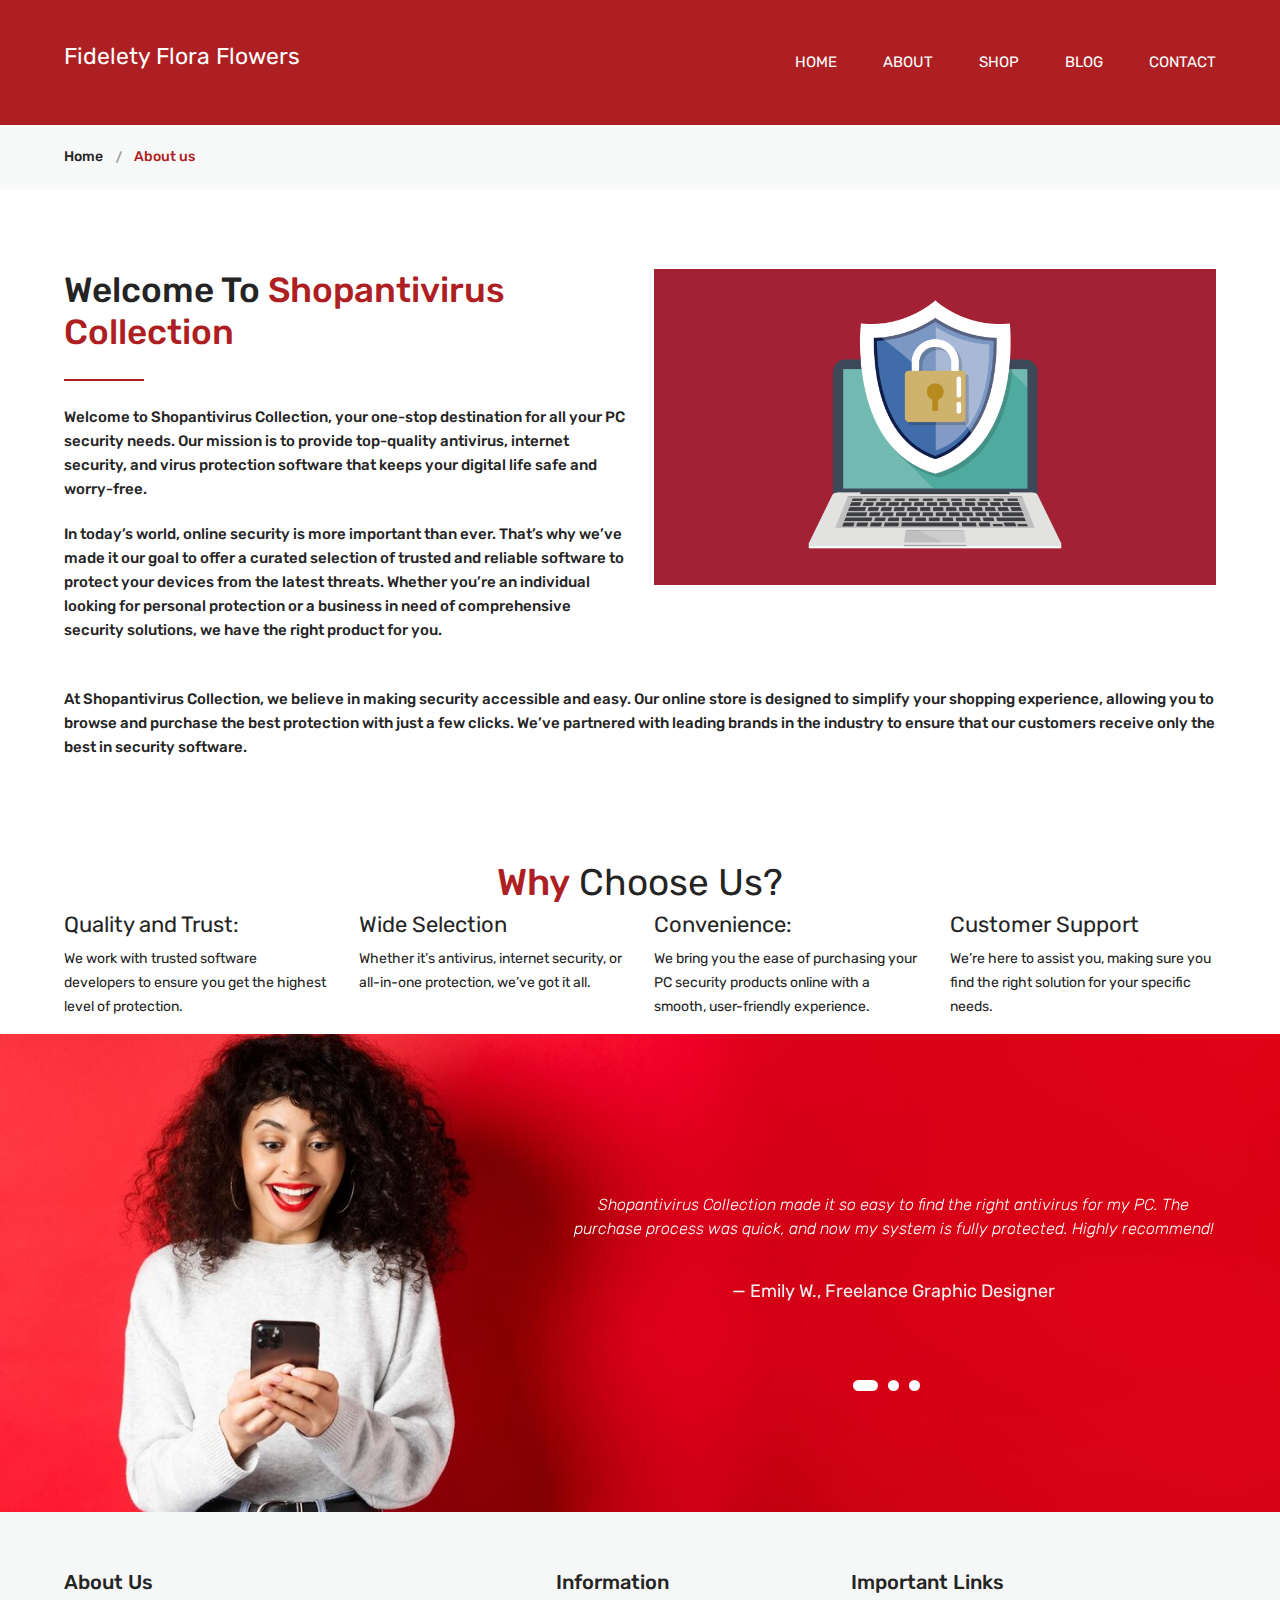
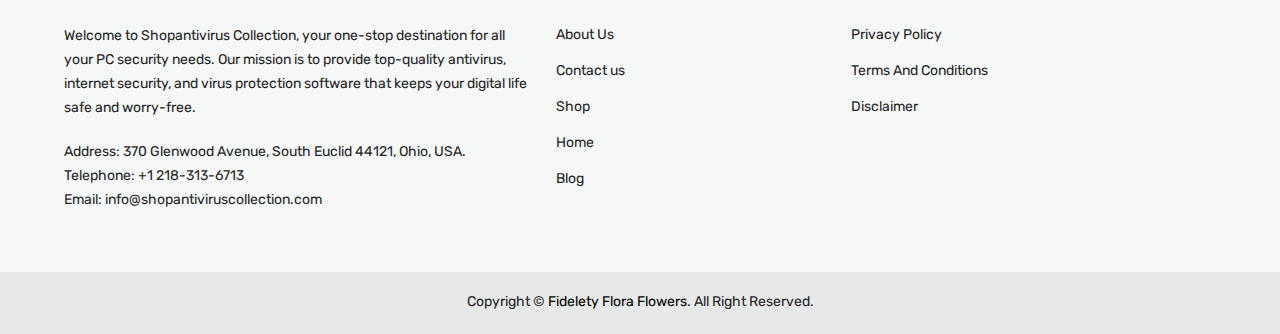
==== about-us.html @ 6005af1b "Add files via upload" ====
<!doctype html>
<html class="no-js" lang="zxx">
    

<head>
        <meta charset="utf-8">
        <meta http-equiv="x-ua-compatible" content="ie=edge">
        <title>Shopantivirus Collection - Flower eCommerce Bootstrap 5 Template</title>
        <meta name="description" content="">
        <meta name="robots" content="noindex, follow" />
        <meta name="viewport" content="width=device-width, initial-scale=1">
        <!-- Favicon -->
        <link rel="shortcut icon" type="image/x-icon" href="assets/img/favicon.png">
		
		<!-- all css here -->
        <link rel="stylesheet" href="bootstrap.min.css">
        <link rel="stylesheet" href="animate.css">
        <link rel="stylesheet" href="owl.carousel.min.css">
        <link rel="stylesheet" href="slick.css">
        <link rel="stylesheet" href="ionicons.min.css">
        <link rel="stylesheet" href="https://cdnjs.cloudflare.com/ajax/libs/font-awesome/4.5.0/css/font-awesome.css" integrity="sha512-EaaldggZt4DPKMYBa143vxXQqLq5LE29DG/0OoVenoyxDrAScYrcYcHIuxYO9YNTIQMgD8c8gIUU8FQw7WpXSQ==" crossorigin="anonymous" referrerpolicy="no-referrer" />
        <link rel="stylesheet" href="simple-line-icons.css">
        <link rel="stylesheet" href="jquery-ui.css">
        <link rel="stylesheet" href="meanmenu.min.css">
        <link rel="stylesheet" href="style.css">
        <link rel="stylesheet" href="responsive.css">
        <script src="modernizr-3.11.7.min.js"></script>
    </head>

        <!-- header start -->
        <header class="header-area clearfix">
           
            <div class="header-bottom transparent-bar">
                <div class="container">
                    <div class="row">
                        <div class="col-lg-3 col-md-4 col-6">
                            <div class="logo">
                                <a href="index.html">
                                    <h3>Fidelety Flora Flowers</h3>
                                </a>
                            </div>
                        </div>
                        <div class="col-lg-9 col-md-8 col-6">
                            <div class="header-bottom-right">
                                <div class="main-menu">
                                    <nav>
                                        <ul>
                                            <li ><a href="index.html">home</a>
                                               
                                            </li>
                                            <li><a href="about-us.html">about</a></li>
                                            <li ><a href="shop.html">Shop</a>
                                                
                                               
                                            </li>
                                          
                                            <li class="top-hover"><a href="blog.html">blog</a>
                                               
                                            </li>
                                          
                                            <li><a href="contact.html">contact</a></li>
                                        </ul>
                                    </nav>
                                </div>
                               
                            </div>
                        </div>
                    </div>
                    <div class="mobile-menu-area">
                        <div class="mobile-menu">
                            <nav id="mobile-menu-active">
                                <ul class="menu-overflow">
                                    <li><a href="index.html">HOME</a>
                                       
                                    </li>
                                    <li><a href="about-us.html">About Us</a>
                                       
                                    </li>
                                    <li><a href="shop.html"> Shop </a>
                                      
                                    </li>
                                    <li><a href="blog.html">BLOG</a>
                                      
                                    </li>
                                    <li><a href="contact.html"> Contact us </a></li>
                                </ul>
                            </nav>
                        </div>
                    </div>
                </div>
            </div>
        </header>
        <div class="breadcrumb-area gray-bg">
            <div class="container">
                <div class="breadcrumb-content">
                    <ul>
                        <li><a href="index.html">Home</a></li>
                        <li class="active">About us </li>
                    </ul>
                </div>
            </div>
        </div>
        <div class="about-us-area pt-80 pb-80">
            <div class="container">
                <div class="row">
                    <div class="col-lg-6 col-md-7 d-flex align-items-center">
                        <div class="overview-content-2">
                            <h2>Welcome To <span>Shopantivirus Collection</span> </h2>
                            <p class="peragraph-blog">Welcome to Shopantivirus Collection, your one-stop destination for all your PC security needs. Our mission is to provide top-quality antivirus, internet security, and virus protection software that keeps your digital life safe and worry-free.                            </p>
                          <p class="peragraph-blog">In today’s world, online security is more important than ever. That’s why we’ve made it our goal to offer a curated selection of trusted and reliable software to protect your devices from the latest threats. Whether you’re an individual looking for personal protection or a business in need of comprehensive security solutions, we have the right product for you.                          </p>
                            <div class="overview-btn mt-45">
                               
                            </div>
                        </div>
                    </div>
                    <div class="col-lg-6 col-md-5">
                        <div class="overview-img text-center">
                            <a href="#">
                                <img class="mb-5" src="about-us.jpg" alt="">
                            </a>
                        </div>
                    </div>
                    <div class="overview-content-2">
                      
                        <p class="peragraph-blog">At Shopantivirus Collection, we believe in making security accessible and easy. Our online store is designed to simplify your shopping experience, allowing you to browse and purchase the best protection with just a few clicks. We’ve partnered with leading brands in the industry to ensure that our customers receive only the best in security software.

                        </p>
                      
                    </div>
                </div>
            </div>
        </div>
        
   <section>
    <div class="container">
      <div class="row">
        <div class="col-md-12">
          
            <h2  class="text-center" ><span style="color: #ae1f23; font-weight: 500;" >Why</span> Choose Us?</h2>
       
        </div>
        <div class="col-md-3">
            <h4>
                Quality and Trust:
            </h4>
            <p> 
                We work with trusted software developers to ensure you get the highest level of protection.
            </p>
        </div>
        <div class="col-md-3">
            <h4>
                Wide Selection
            </h4>
            <p> 
                Whether it’s antivirus, internet security, or all-in-one protection, we’ve got it all.
            </p>
        </div>
        <div class="col-md-3">
            <h4>
                Convenience:
            </h4>
            <p> 
                We bring you the ease of purchasing your PC security products online with a smooth, user-friendly experience.
            </p>
        </div>
        <div class="col-md-3">
            <h4>
                Customer Support
            </h4>
            <p> 
                We’re here to assist you, making sure you find the right solution for your specific needs.
            </p>
        </div>
      </div>
    </div>
   </section>
     
        <div class="testimonials-area bg-img pt-120 pb-115" style="background-image:url(bg-1.jpg);">
            <div class="container">
                <div class="row">
                    <div class="col-md-12">
                       
                    </div>
                    <div class="col-lg-7 col-md-12 ms-auto col-12">
                       
                        <div class="testimonial-active owl-carousel">
                           
                            <div class="single-testimonial text-center">
                               
                               
                                <p>Shopantivirus Collection made it so easy to find the right antivirus for my PC. The purchase process was quick, and now my system is fully protected. Highly recommend!

                                </p>
                                <h4>— Emily W., Freelance Graphic Designer

                                </h4>
                            </div>
                            <div class="single-testimonial text-center">
                                
                                <p>I was able to browse through a range of virus protection software and find exactly what I needed. My laptop runs smoother, and I feel much more secure online.

                                </p>
                                <h4> — Michael P., Small Business Owner


                                </h4>
                            </div>
                            <div class="single-testimonial text-center">
                              
                                <p>I wasn’t sure which internet security package was right for me, but their support team guided me through the process. I couldn’t be happier with my purchase and the peace of mind it brings.

                                </p>
                                <h4>— Sophie L., Online Entrepreneur


                                </h4>
                            </div>
                        </div>
                    </div>
                </div>
            </div>
        </div>
        
        <footer class="footer-area pt-58 gray-bg-3">
            <div class="footer-top gray-bg-3 pb-20">
                <div class="container">
                    <div class="row">
                        <div class="col-lg-5 col-md-6 col-sm-6">
                            <div class="footer-widget footer-widget-red footer-black-color mb-40">
                                <div class="footer-title mb-30">
                                    <h4>About Us</h4>
                                </div>
                                <div class="footer-about">
                                   <p>Welcome to Shopantivirus Collection, your one-stop destination for all your PC security needs. Our mission is to provide top-quality antivirus, internet security, and virus protection software that keeps your digital life safe and worry-free.

                                   </p>
                                    <div class="footer-contact mt-20">
                                        <ul>
                                            <li>Address: 370 Glenwood Avenue, South Euclid 44121, Ohio, USA.</li>
                                            <li>Telephone: +1 218-313-6713 </li>
                                            <li>Email: <a href="#">info@shopantiviruscollection.com</a></li>
                                        </ul>
                                    </div>
                                </div>
                             
                            </div>
                        </div>
                        <div class="col-lg-3 col-md-6 col-sm-6">
                            <div class="footer-widget mb-40">
                                <div class="footer-title mb-30">
                                    <h4>Information</h4>
                                </div>
                                <div class="footer-content">
                                    <ul>
                                        <li><a href="about-us.html">About Us</a></li>
                                        <li><a href="contact.html">Contact us</a></li>
                                        <li><a href="shop.html">Shop</a></li>
                                        <li><a href="index.html">Home</a></li>
                                        <li><a href="blog.html">Blog</a></li>
                                      
                                    </ul>
                                </div>
                            </div>
                        </div>
                        <div class="col-lg-3 col-md-6 col-sm-6">
                            <div class="footer-widget mb-40">
                                <div class="footer-title mb-30">
                                    <h4>Important Links</h4>
                                </div>
                                <div class="footer-content">
                                    <ul>
                                        <li><a href="privacy-policy.html">Privacy Policy</a></li>
                                        <li><a href="terms-conditions.html">Terms And Conditions</a></li>
                                        <li><a href="disclaimer.html">Disclaimer</a></li>
                                       
                                    </ul>
                                </div>
                            </div>
                        </div>
                       
                    </div>
                </div>
            </div>
            <div class="footer-bottom pb-25 pt-25 gray-bg-2">
                <div class="container">
                    <div class="row">
                        <div class="col-md-12">
                            <div class="copyright text-center">
                                <p>Copyright © <a href="#">Fidelety Flora Flowers</a>. All Right Reserved.</p>
                            </div>
                        </div>
                  
                    </div>
                </div>
            </div>
        </footer>
        
        
        
        
        
        
        
        
		
		<!-- all js here -->
        <script src="jquery-v2.2.4.min.js"></script>
        <script src="popper.js"></script>
        <script src="bootstrap.min.js"></script>
        <script src="imagesloaded.pkgd.min.js"></script>
        <script src="isotope.pkgd.min.js"></script>
        <script src="ajax-mail.js"></script>
        <script src="owl.carousel.min.js"></script>
        <script src="plugins.js"></script>
        <script src="main.js"></script>
    </body>

</html>
---- simple-line-icons.css ----
@font-face {
  font-family: 'simple-line-icons';
  src: url('../fonts/Simple-Line-Iconsb26c.eot?v=2.4.0');
  src: url('../fonts/Simple-Line-Iconsb26c.eot?v=2.4.0#iefix') format('embedded-opentype'), url('../fonts/Simple-Line-Iconsb26c.woff2?v=2.4.0') format('woff2'), url('../fonts/Simple-Line-Iconsb26c.ttf?v=2.4.0') format('truetype'), url('../fonts/Simple-Line-Iconsb26c.woff?v=2.4.0') format('woff'), url('../fonts/Simple-Line-Iconsb26c.svg?v=2.4.0#simple-line-icons') format('svg');
  font-weight: normal;
  font-style: normal;
}
/*
 Use the following CSS code if you want to have a class per icon.
 Instead of a list of all class selectors, you can use the generic [class*="icon-"] selector, but it's slower:
*/
.icon-user,
.icon-people,
.icon-user-female,
.icon-user-follow,
.icon-user-following,
.icon-user-unfollow,
.icon-login,
.icon-logout,
.icon-emotsmile,
.icon-phone,
.icon-call-end,
.icon-call-in,
.icon-call-out,
.icon-map,
.icon-location-pin,
.icon-direction,
.icon-directions,
.icon-compass,
.icon-layers,
.icon-menu,
.icon-list,
.icon-options-vertical,
.icon-options,
.icon-arrow-down,
.icon-arrow-left,
.icon-arrow-right,
.icon-arrow-up,
.icon-arrow-up-circle,
.icon-arrow-left-circle,
.icon-arrow-right-circle,
.icon-arrow-down-circle,
.icon-check,
.icon-clock,
.icon-plus,
.icon-minus,
.icon-close,
.icon-event,
.icon-exclamation,
.icon-organization,
.icon-trophy,
.icon-screen-smartphone,
.icon-screen-desktop,
.icon-plane,
.icon-notebook,
.icon-mustache,
.icon-mouse,
.icon-magnet,
.icon-energy,
.icon-disc,
.icon-cursor,
.icon-cursor-move,
.icon-crop,
.icon-chemistry,
.icon-speedometer,
.icon-shield,
.icon-screen-tablet,
.icon-magic-wand,
.icon-hourglass,
.icon-graduation,
.icon-ghost,
.icon-game-controller,
.icon-fire,
.icon-eyeglass,
.icon-envelope-open,
.icon-envelope-letter,
.icon-bell,
.icon-badge,
.icon-anchor,
.icon-wallet,
.icon-vector,
.icon-speech,
.icon-puzzle,
.icon-printer,
.icon-present,
.icon-playlist,
.icon-pin,
.icon-picture,
.icon-handbag,
.icon-globe-alt,
.icon-globe,
.icon-folder-alt,
.icon-folder,
.icon-film,
.icon-feed,
.icon-drop,
.icon-drawer,
.icon-docs,
.icon-doc,
.icon-diamond,
.icon-cup,
.icon-calculator,
.icon-bubbles,
.icon-briefcase,
.icon-book-open,
.icon-basket-loaded,
.icon-basket,
.icon-bag,
.icon-action-undo,
.icon-action-redo,
.icon-wrench,
.icon-umbrella,
.icon-trash,
.icon-tag,
.icon-support,
.icon-frame,
.icon-size-fullscreen,
.icon-size-actual,
.icon-shuffle,
.icon-share-alt,
.icon-share,
.icon-rocket,
.icon-question,
.icon-pie-chart,
.icon-pencil,
.icon-note,
.icon-loop,
.icon-home,
.icon-grid,
.icon-graph,
.icon-microphone,
.icon-music-tone-alt,
.icon-music-tone,
.icon-earphones-alt,
.icon-earphones,
.icon-equalizer,
.icon-like,
.icon-dislike,
.icon-control-start,
.icon-control-rewind,
.icon-control-play,
.icon-control-pause,
.icon-control-forward,
.icon-control-end,
.icon-volume-1,
.icon-volume-2,
.icon-volume-off,
.icon-calendar,
.icon-bulb,
.icon-chart,
.icon-ban,
.icon-bubble,
.icon-camrecorder,
.icon-camera,
.icon-cloud-download,
.icon-cloud-upload,
.icon-envelope,
.icon-eye,
.icon-flag,
.icon-heart,
.icon-info,
.icon-key,
.icon-link,
.icon-lock,
.icon-lock-open,
.icon-magnifier,
.icon-magnifier-add,
.icon-magnifier-remove,
.icon-paper-clip,
.icon-paper-plane,
.icon-power,
.icon-refresh,
.icon-reload,
.icon-settings,
.icon-star,
.icon-symbol-female,
.icon-symbol-male,
.icon-target,
.icon-credit-card,
.icon-paypal,
.icon-social-tumblr,
.icon-social-twitter,
.icon-social-facebook,
.icon-social-instagram,
.icon-social-linkedin,
.icon-social-pinterest,
.icon-social-github,
.icon-social-google,
.icon-social-reddit,
.icon-social-skype,
.icon-social-dribbble,
.icon-social-behance,
.icon-social-foursqare,
.icon-social-soundcloud,
.icon-social-spotify,
.icon-social-stumbleupon,
.icon-social-youtube,
.icon-social-dropbox,
.icon-social-vkontakte,
.icon-social-steam {
  font-family: 'simple-line-icons';
  speak: none;
  font-style: normal;
  font-weight: normal;
  font-variant: normal;
  text-transform: none;
  line-height: 1;
  /* Better Font Rendering =========== */
  -webkit-font-smoothing: antialiased;
  -moz-osx-font-smoothing: grayscale;
}
.icon-user:before {
  content: "\e005";
}
.icon-people:before {
  content: "\e001";
}
.icon-user-female:before {
  content: "\e000";
}
.icon-user-follow:before {
  content: "\e002";
}
.icon-user-following:before {
  content: "\e003";
}
.icon-user-unfollow:before {
  content: "\e004";
}
.icon-login:before {
  content: "\e066";
}
.icon-logout:before {
  content: "\e065";
}
.icon-emotsmile:before {
  content: "\e021";
}
.icon-phone:before {
  content: "\e600";
}
.icon-call-end:before {
  content: "\e048";
}
.icon-call-in:before {
  content: "\e047";
}
.icon-call-out:before {
  content: "\e046";
}
.icon-map:before {
  content: "\e033";
}
.icon-location-pin:before {
  content: "\e096";
}
.icon-direction:before {
  content: "\e042";
}
.icon-directions:before {
  content: "\e041";
}
.icon-compass:before {
  content: "\e045";
}
.icon-layers:before {
  content: "\e034";
}
.icon-menu:before {
  content: "\e601";
}
.icon-list:before {
  content: "\e067";
}
.icon-options-vertical:before {
  content: "\e602";
}
.icon-options:before {
  content: "\e603";
}
.icon-arrow-down:before {
  content: "\e604";
}
.icon-arrow-left:before {
  content: "\e605";
}
.icon-arrow-right:before {
  content: "\e606";
}
.icon-arrow-up:before {
  content: "\e607";
}
.icon-arrow-up-circle:before {
  content: "\e078";
}
.icon-arrow-left-circle:before {
  content: "\e07a";
}
.icon-arrow-right-circle:before {
  content: "\e079";
}
.icon-arrow-down-circle:before {
  content: "\e07b";
}
.icon-check:before {
  content: "\e080";
}
.icon-clock:before {
  content: "\e081";
}
.icon-plus:before {
  content: "\e095";
}
.icon-minus:before {
  content: "\e615";
}
.icon-close:before {
  content: "\e082";
}
.icon-event:before {
  content: "\e619";
}
.icon-exclamation:before {
  content: "\e617";
}
.icon-organization:before {
  content: "\e616";
}
.icon-trophy:before {
  content: "\e006";
}
.icon-screen-smartphone:before {
  content: "\e010";
}
.icon-screen-desktop:before {
  content: "\e011";
}
.icon-plane:before {
  content: "\e012";
}
.icon-notebook:before {
  content: "\e013";
}
.icon-mustache:before {
  content: "\e014";
}
.icon-mouse:before {
  content: "\e015";
}
.icon-magnet:before {
  content: "\e016";
}
.icon-energy:before {
  content: "\e020";
}
.icon-disc:before {
  content: "\e022";
}
.icon-cursor:before {
  content: "\e06e";
}
.icon-cursor-move:before {
  content: "\e023";
}
.icon-crop:before {
  content: "\e024";
}
.icon-chemistry:before {
  content: "\e026";
}
.icon-speedometer:before {
  content: "\e007";
}
.icon-shield:before {
  content: "\e00e";
}
.icon-screen-tablet:before {
  content: "\e00f";
}
.icon-magic-wand:before {
  content: "\e017";
}
.icon-hourglass:before {
  content: "\e018";
}
.icon-graduation:before {
  content: "\e019";
}
.icon-ghost:before {
  content: "\e01a";
}
.icon-game-controller:before {
  content: "\e01b";
}
.icon-fire:before {
  content: "\e01c";
}
.icon-eyeglass:before {
  content: "\e01d";
}
.icon-envelope-open:before {
  content: "\e01e";
}
.icon-envelope-letter:before {
  content: "\e01f";
}
.icon-bell:before {
  content: "\e027";
}
.icon-badge:before {
  content: "\e028";
}
.icon-anchor:before {
  content: "\e029";
}
.icon-wallet:before {
  content: "\e02a";
}
.icon-vector:before {
  content: "\e02b";
}
.icon-speech:before {
  content: "\e02c";
}
.icon-puzzle:before {
  content: "\e02d";
}
.icon-printer:before {
  content: "\e02e";
}
.icon-present:before {
  content: "\e02f";
}
.icon-playlist:before {
  content: "\e030";
}
.icon-pin:before {
  content: "\e031";
}
.icon-picture:before {
  content: "\e032";
}
.icon-handbag:before {
  content: "\e035";
}
.icon-globe-alt:before {
  content: "\e036";
}
.icon-globe:before {
  content: "\e037";
}
.icon-folder-alt:before {
  content: "\e039";
}
.icon-folder:before {
  content: "\e089";
}
.icon-film:before {
  content: "\e03a";
}
.icon-feed:before {
  content: "\e03b";
}
.icon-drop:before {
  content: "\e03e";
}
.icon-drawer:before {
  content: "\e03f";
}
.icon-docs:before {
  content: "\e040";
}
.icon-doc:before {
  content: "\e085";
}
.icon-diamond:before {
  content: "\e043";
}
.icon-cup:before {
  content: "\e044";
}
.icon-calculator:before {
  content: "\e049";
}
.icon-bubbles:before {
  content: "\e04a";
}
.icon-briefcase:before {
  content: "\e04b";
}
.icon-book-open:before {
  content: "\e04c";
}
.icon-basket-loaded:before {
  content: "\e04d";
}
.icon-basket:before {
  content: "\e04e";
}
.icon-bag:before {
  content: "\e04f";
}
.icon-action-undo:before {
  content: "\e050";
}
.icon-action-redo:before {
  content: "\e051";
}
.icon-wrench:before {
  content: "\e052";
}
.icon-umbrella:before {
  content: "\e053";
}
.icon-trash:before {
  content: "\e054";
}
.icon-tag:before {
  content: "\e055";
}
.icon-support:before {
  content: "\e056";
}
.icon-frame:before {
  content: "\e038";
}
.icon-size-fullscreen:before {
  content: "\e057";
}
.icon-size-actual:before {
  content: "\e058";
}
.icon-shuffle:before {
  content: "\e059";
}
.icon-share-alt:before {
  content: "\e05a";
}
.icon-share:before {
  content: "\e05b";
}
.icon-rocket:before {
  content: "\e05c";
}
.icon-question:before {
  content: "\e05d";
}
.icon-pie-chart:before {
  content: "\e05e";
}
.icon-pencil:before {
  content: "\e05f";
}
.icon-note:before {
  content: "\e060";
}
.icon-loop:before {
  content: "\e064";
}
.icon-home:before {
  content: "\e069";
}
.icon-grid:before {
  content: "\e06a";
}
.icon-graph:before {
  content: "\e06b";
}
.icon-microphone:before {
  content: "\e063";
}
.icon-music-tone-alt:before {
  content: "\e061";
}
.icon-music-tone:before {
  content: "\e062";
}
.icon-earphones-alt:before {
  content: "\e03c";
}
.icon-earphones:before {
  content: "\e03d";
}
.icon-equalizer:before {
  content: "\e06c";
}
.icon-like:before {
  content: "\e068";
}
.icon-dislike:before {
  content: "\e06d";
}
.icon-control-start:before {
  content: "\e06f";
}
.icon-control-rewind:before {
  content: "\e070";
}
.icon-control-play:before {
  content: "\e071";
}
.icon-control-pause:before {
  content: "\e072";
}
.icon-control-forward:before {
  content: "\e073";
}
.icon-control-end:before {
  content: "\e074";
}
.icon-volume-1:before {
  content: "\e09f";
}
.icon-volume-2:before {
  content: "\e0a0";
}
.icon-volume-off:before {
  content: "\e0a1";
}
.icon-calendar:before {
  content: "\e075";
}
.icon-bulb:before {
  content: "\e076";
}
.icon-chart:before {
  content: "\e077";
}
.icon-ban:before {
  content: "\e07c";
}
.icon-bubble:before {
  content: "\e07d";
}
.icon-camrecorder:before {
  content: "\e07e";
}
.icon-camera:before {
  content: "\e07f";
}
.icon-cloud-download:before {
  content: "\e083";
}
.icon-cloud-upload:before {
  content: "\e084";
}
.icon-envelope:before {
  content: "\e086";
}
.icon-eye:before {
  content: "\e087";
}
.icon-flag:before {
  content: "\e088";
}
.icon-heart:before {
  content: "\e08a";
}
.icon-info:before {
  content: "\e08b";
}
.icon-key:before {
  content: "\e08c";
}
.icon-link:before {
  content: "\e08d";
}
.icon-lock:before {
  content: "\e08e";
}
.icon-lock-open:before {
  content: "\e08f";
}
.icon-magnifier:before {
  content: "\e090";
}
.icon-magnifier-add:before {
  content: "\e091";
}
.icon-magnifier-remove:before {
  content: "\e092";
}
.icon-paper-clip:before {
  content: "\e093";
}
.icon-paper-plane:before {
  content: "\e094";
}
.icon-power:before {
  content: "\e097";
}
.icon-refresh:before {
  content: "\e098";
}
.icon-reload:before {
  content: "\e099";
}
.icon-settings:before {
  content: "\e09a";
}
.icon-star:before {
  content: "\e09b";
}
.icon-symbol-female:before {
  content: "\e09c";
}
.icon-symbol-male:before {
  content: "\e09d";
}
.icon-target:before {
  content: "\e09e";
}
.icon-credit-card:before {
  content: "\e025";
}
.icon-paypal:before {
  content: "\e608";
}
.icon-social-tumblr:before {
  content: "\e00a";
}
.icon-social-twitter:before {
  content: "\e009";
}
.icon-social-facebook:before {
  content: "\e00b";
}
.icon-social-instagram:before {
  content: "\e609";
}
.icon-social-linkedin:before {
  content: "\e60a";
}
.icon-social-pinterest:before {
  content: "\e60b";
}
.icon-social-github:before {
  content: "\e60c";
}
.icon-social-google:before {
  content: "\e60d";
}
.icon-social-reddit:before {
  content: "\e60e";
}
.icon-social-skype:before {
  content: "\e60f";
}
.icon-social-dribbble:before {
  content: "\e00d";
}
.icon-social-behance:before {
  content: "\e610";
}
.icon-social-foursqare:before {
  content: "\e611";
}
.icon-social-soundcloud:before {
  content: "\e612";
}
.icon-social-spotify:before {
  content: "\e613";
}
.icon-social-stumbleupon:before {
  content: "\e614";
}
.icon-social-youtube:before {
  content: "\e008";
}
.icon-social-dropbox:before {
  content: "\e00c";
}
.icon-social-vkontakte:before {
  content: "\e618";
}
.icon-social-steam:before {
  content: "\e620";
}
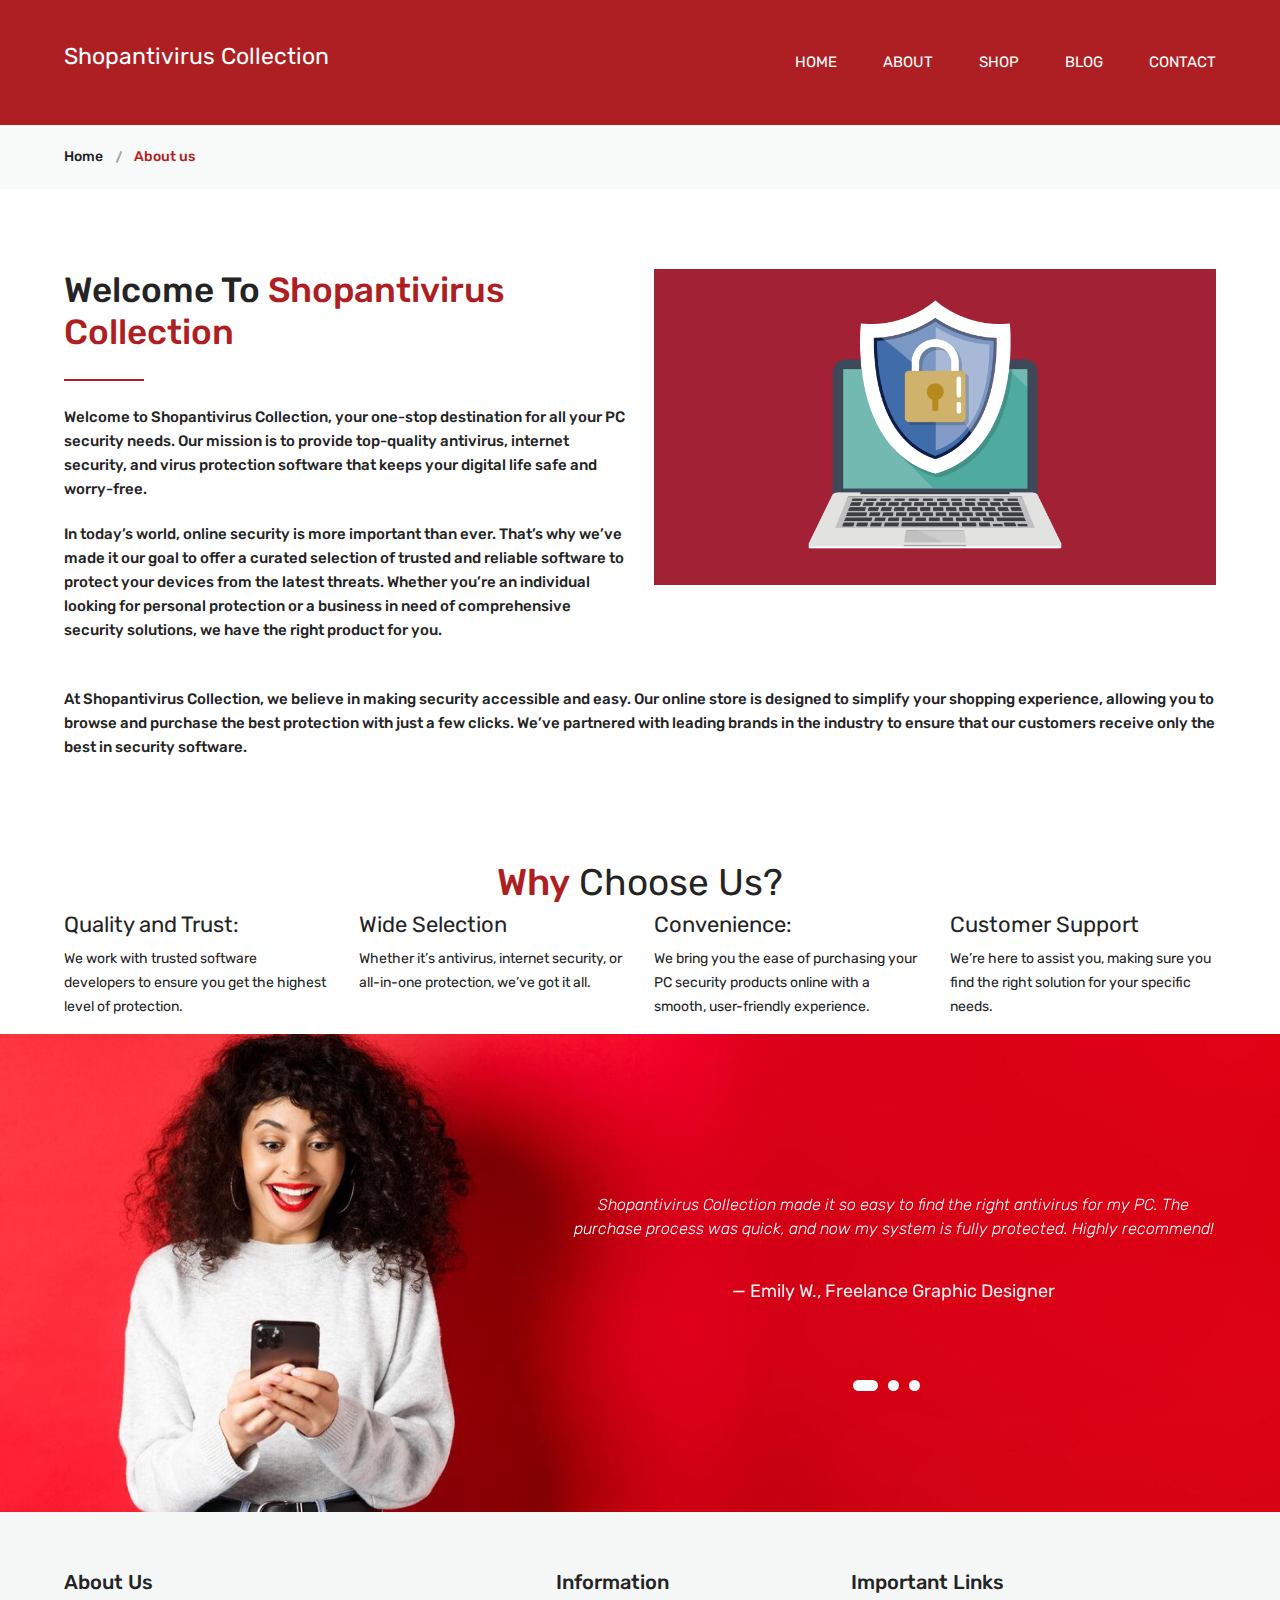
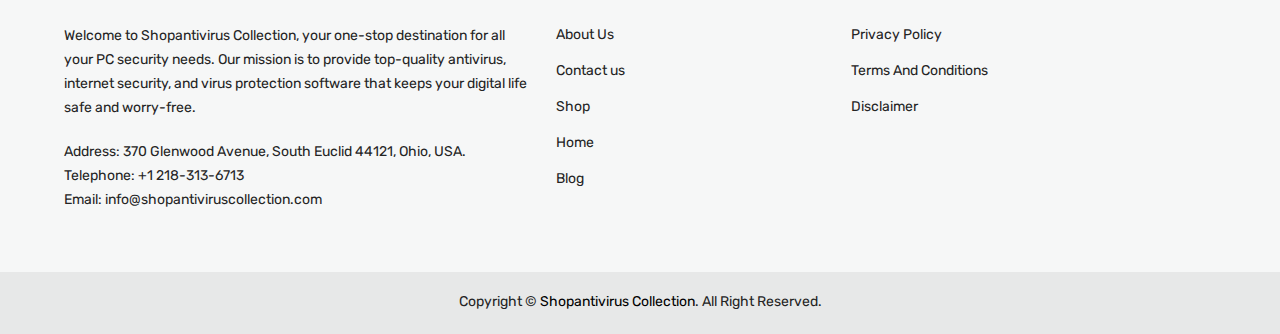
==== commit 8f221ad4: "Add files via upload" ====
--- a/about-us.html
+++ b/about-us.html
@@ -5,7 +5,7 @@
 <head>
         <meta charset="utf-8">
         <meta http-equiv="x-ua-compatible" content="ie=edge">
-        <title>Shopantivirus Collection - Flower eCommerce Bootstrap 5 Template</title>
+        <title>Shopantivirus Collection - </title>
         <meta name="description" content="">
         <meta name="robots" content="noindex, follow" />
         <meta name="viewport" content="width=device-width, initial-scale=1">
@@ -36,7 +36,7 @@
                         <div class="col-lg-3 col-md-4 col-6">
                             <div class="logo">
                                 <a href="index.html">
-                                    <h3>Fidelety Flora Flowers</h3>
+                                    <h3>Shopantivirus Collection</h3>
                                 </a>
                             </div>
                         </div>
@@ -286,7 +286,7 @@
                     <div class="row">
                         <div class="col-md-12">
                             <div class="copyright text-center">
-                                <p>Copyright © <a href="#">Fidelety Flora Flowers</a>. All Right Reserved.</p>
+                                <p>Copyright © <a href="#">Shopantivirus Collection</a>. All Right Reserved.</p>
                             </div>
                         </div>
                   
--- a/style.css
+++ b/style.css
@@ -1,6 +1,6 @@
 /*-----------------------------------------------------------------------------------
     
-    Template Name: Shopantivirus Collection - Flower eCommerce Bootstrap 5 Template
+    Template Name: Shopantivirus Collection - 
     Version: 1.4
     
 -----------------------------------------------------------------------------------
